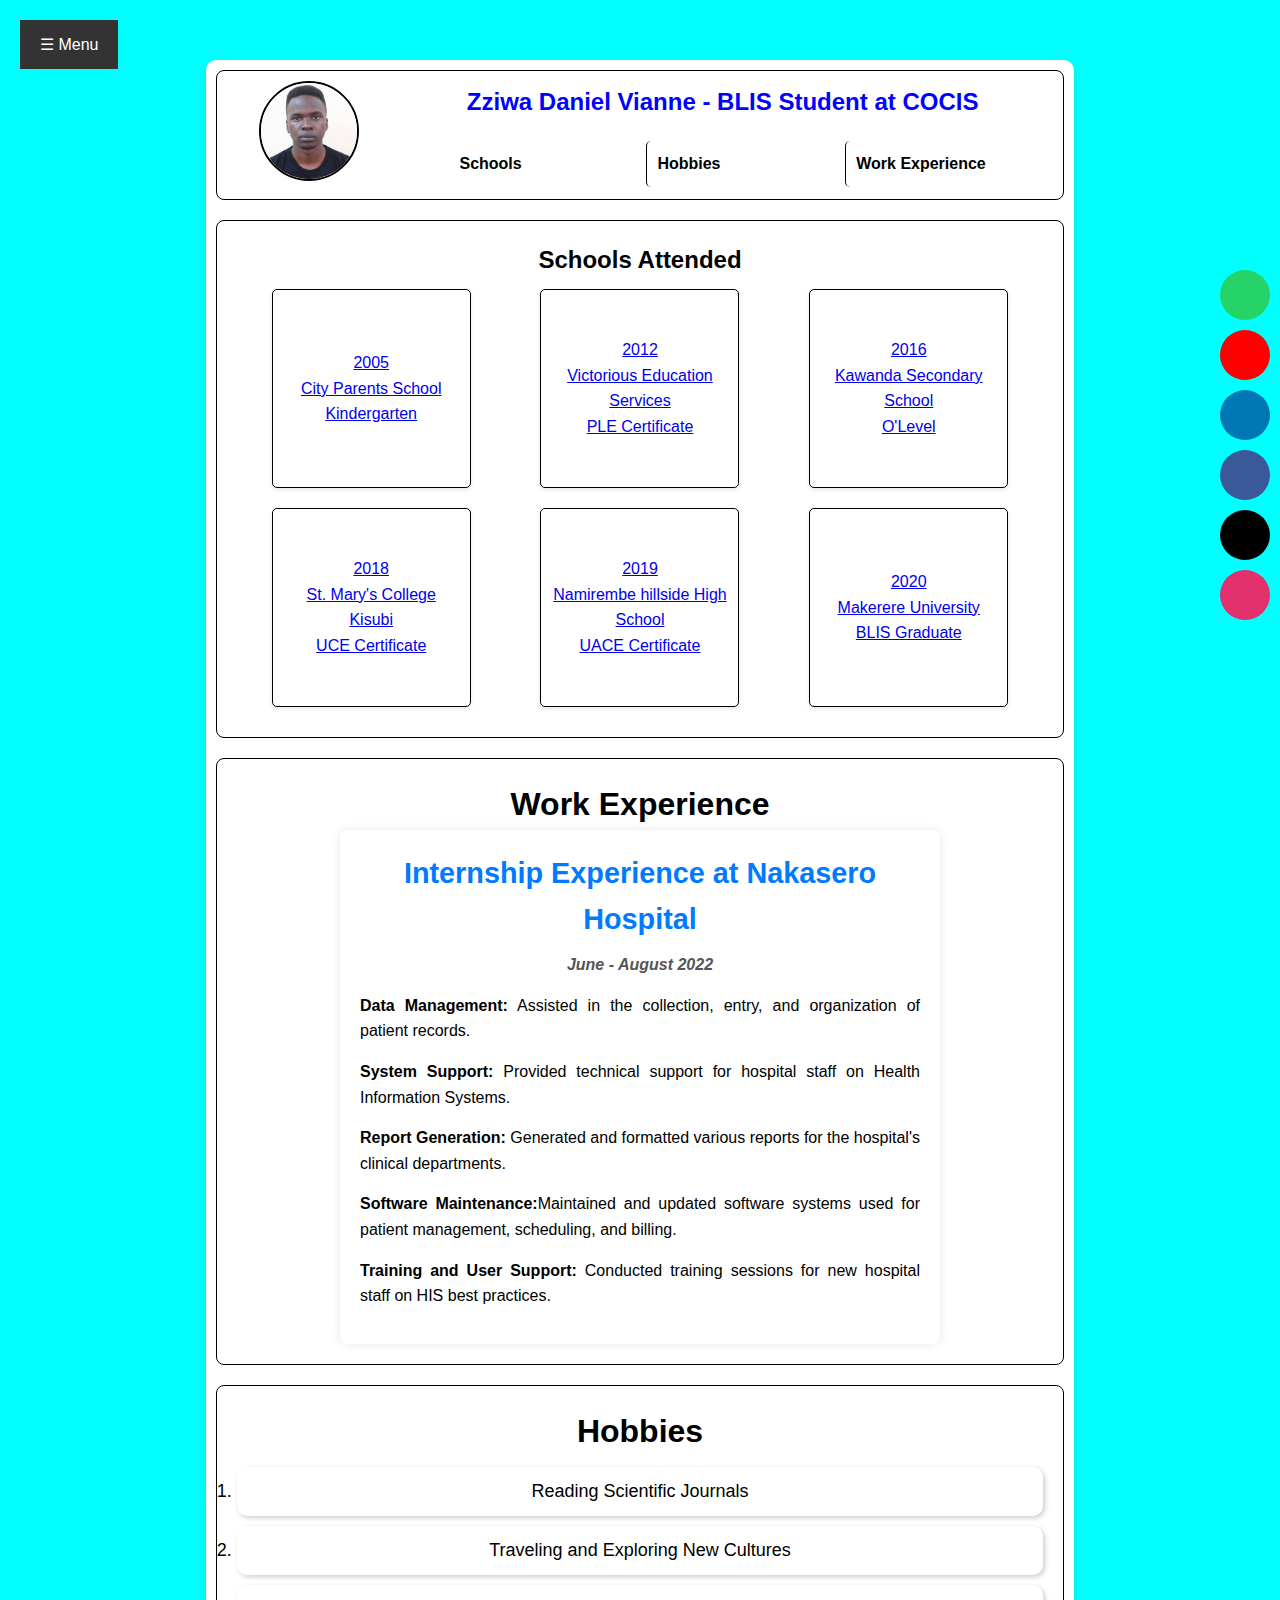
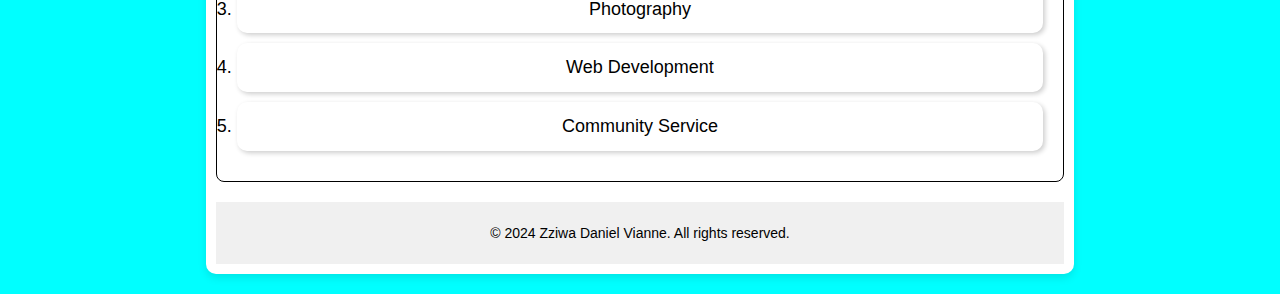
==== index.html @ 2283b989 "index.html" ====
<!DOCTYPE html>
<html lang="en">
<head>
    <meta charset="UTF-8">
    <meta name="viewport" content="width=device-width, initial-scale=1.0">
    <title>Student Profile</title>
    <link rel="stylesheet" type="text/css" href="styles.css"/>
</head>
<body>
<!-- Toggle button -->
    <button id="toggle-btn">☰ Menu</button>
	
<!-- Sidebar structure -->
    <div id="sidebar">
        <a href="mailto:zziwadan76@gmail.com" class="menu-item active">Email</a>
        <a href="https://wa.me/+25673847575" class="menu-item">Contact</a>
         <a href="referees.html" class="menu-item">Referees</a>
        <a href="table.html" class="menu-item">Biodata</a>
	    <a href="career.html" class="menu-item">Career prospects</a>
		 </div>
		 
	 <script>
        // JavaScript for toggling the sidebar
        const toggleButton = document.getElementById('toggle-btn');
        const sidebar = document.getElementById('sidebar');

        toggleButton.addEventListener('click', () => {
            sidebar.classList.toggle('active'); // Toggle 'active' class
        });
    </script>
		 
		 <!-- Content section -->
    <div class="content">
        <div id="referees-section" class="referees-section">
            <h3>Referees</h3>
            <div class="referee">
                <p><strong>Nsubuga Ramsey</strong><br>
                Position: Senior Manager at Hebra International limited<br>
                Email:nsubugaramsey2@gmail.com<br>
                Phone: +256-704-524-380</p>
            </div>
            <div class="referee">
                <p><strong>Namutebi Sandra</strong><br>
                Position:Bursar at Kamapala Parents' school<br>
                Email:namutebisandra245@gmail.com<br>
                Phone: +259-759-007-850</p>
            </div>
        </div>
    </div>

    
	<div class="outer-border">
	<!-- Profile Header -->
        <div class="profile-header">
            <div class="photo">
                <img src="Zziwa.png" alt="Zzwai.photo" class="photo">
            </div>
            <div class="info">
                <h2>Zziwa Daniel Vianne - BLIS Student at COCIS</h2>
                <div class="menu">
                    <a href="#schools">Schools</a>
                    <a href="#hobbies">Hobbies</a>
                    <a href="#Work-experience">Work Experience</a>
                </div>
            </div>
        </div>
		
<!-- Schools Section -->
         <h2 id="schools"> </h2>
        <div class="schools-section">
            <h2 id="Schools">Schools Attended</h2>
            <div class="school-list">
 <a href="https://schoolnetuganda.com/elementary/city-parents-school/"target="_blank"><div class="school-item">2005<br>City Parents School<br>Kindergarten</div></a>
 <a href="https://victoriouseducation.co.ug/" target="_blank"> <div class="school-item">2012<br>Victorious Education Services<br>PLE Certificate</div></a>
 <a href="https://www.schoolsuganda.com/schools/kawanda-secondary-school""target="_blank"><div class="school-item">2016<br>Kawanda Secondary School<br>O'Level</div></a>
 <a href="https://smack.sc.ug/" target="_blank"><div class="school-item">2018<br>St. Mary's College Kisubi<br>UCE Certificate </div></a>
 <a href="https://www.namirembehillside.sc.ug/"target="_blank"> <div class="school-item">2019<br>Namirembe hillside High School<br>UACE Certificate</div></a>
<a href="https://www.mak.ac.ug" target="_blank"><div class="school-item">2020<br>Makerere University<br>BLIS Graduate</div></a>
            </div>
        </div>
		
<!-- Work Experience Section -->
        <div class="work-experience-section">
            <h1 id="Work-experience"style="text-align:center;">Work Experience</h1>
			<div class="internship-experience">
        <h3>Internship Experience at Nakasero Hospital</h3>
        <p class="date">June - August 2022</p>
        <ul style="list-style: none;">
            <li><strong>Data Management:</strong> Assisted in the collection, entry, and organization of patient records.</li>
            <li><strong>System Support:</strong> Provided technical support for hospital staff on Health Information Systems.</li>
            <li><strong>Report Generation:</strong> Generated and formatted various reports for the hospital's clinical departments.</li>
            <li><strong>Software Maintenance:</strong>Maintained and updated software systems used for patient management, scheduling, and billing.</li>
            <li><strong>Training and User Support:</strong> Conducted training sessions for new hospital staff on HIS best practices.</li>
        </ul>
			</div>
        </div>
			
			
			
	<!-- Hobbies Section -->
    <div class="hobbies-section">	
  <h1 id="hobbies"style="text-align: center;">Hobbies</h1>
  <ol class="hobbies-list">
    <li>Reading Scientific Journals</li>
    <li>Traveling and Exploring New Cultures</li>
    <li>Photography</li>
    <li>Web Development</li>
    <li>Community Service</li>
  </ol>
</div>

<!-- Social Media Sidebar -->
    <div class="social-sidebar">
        <a href="https://wa.me/+25673847575" target="_blank" class="whatsapp" aria-label="WhatsApp"></a>
        <a href="https://www.youtube.com/@Viannedaniel" target="_blank" class="youtube" aria-label="YouTube"></a>
        <a href="https://www.linkedin.com/in/yourprofile" target="_blank" class="linkedin" aria-label="LinkedIn"></a>
        <a href="https://www.facebook.com/Vianne Daniel Monroe" target="_blank" class="facebook" aria-label="Facebook"></a>
        <a href="https://x.com/DannyVianne" target="_blank" class="twitter" aria-label="Twitter"></a>
        <a href="https://www.instagram.com/monroe_vianne_256/" target="_blank" class="instagram" aria-label="Instagram"></a>
    </div>
		
	  <footer>
        <p>&copy; 2024 Zziwa Daniel Vianne. All rights reserved.</p>
    </footer>
	 
</body>
</html>
---- styles.css ----
* {
    margin: 0;
    padding: 0;
    box-sizing: border-box;}

body {
    font-family: Arial, sans-serif;
    background-color: aqua;
    color: black; 
    line-height: 1.6;}
	

.outer-border {
    padding: 10px;
    width: fit-content;
    margin: 20px auto;
    background-color: white;
    border-radius: 10px; 
    box-shadow: 0 4px 8px rgba(0, 0, 0, 0.1); }

.profile-header {
    display: flex;
    align-items: center;
    justify-content: space-between;
    border: 1px solid black;
    padding: 10px;
	cursor:pointer;
    margin-bottom: 20px;
    background-color: white;
    border-radius: 8px;
    transition: transform 0.3s ease;}

.profile-header:hover {
    transform: scale(1.02);}

.photo {
    flex: 1;
	cursor:pointer;
    text-align: center;
}

.photo img {
    width: 100px;
    height: 100px;
    border: 2px solid black;
    border-radius: 50%;
    transition: transform 0.3s ease;
}

.photo img:hover {
    transform: rotate(360deg);
}

.info {
    flex: 4;
    text-align: center;
}

.info h2 {
    margin-bottom: 10px;
    font-size: 1.5rem; 
    color: blue;
}

.menu {
    display: flex;
    justify-content: space-around;
    padding-top: 10px;
}

.menu a {
    text-decoration: none;
    color: black;
    padding: 10px;
    border-left: 1px solid black;
    transition: background-color 0.3s ease, color 0.3s ease; 
    font-weight: bold;
    border-radius: 5px;
}

.menu a:first-child {
    border-left: none;
}

.menu a:hover {
    background-color: aqua;
    color: white;
}

.schools-section {
    border: 1px solid black;
    padding: 20px;
    margin-bottom: 20px;
    text-align: center;
    background-color:white;
    border-radius: 8px;
}

.school-list {
    display: grid;
    grid-template-columns: repeat(3, minmax(0, 1fr));
    gap: 20px;
    padding: 10px;
}

.school-item {
    background-color: white;
    width: 80%;
    aspect-ratio: 1 / 1;
    padding: 10px;
    border: 1px solid black;
    border-radius: 5px;
    text-align: center;
    box-shadow: 0 2px 4px rgba(0, 0, 0, 0.1);
    display: flex;
    justify-content: center;
    align-items: center;
    margin: 0 auto;
    transition: background-color 0.3s ease, transform 0.3s ease;
	cursor:pointer;
}

.school-item:hover {
    background-color: gold; 
    transform: scale(1.05); 
transform: translateY(-5px);
}


.work-experience-section {
	border: 1px solid black;
	padding: 20px;
	margin-bottom: 20px auto;
	text-align: center;
	background-color:white;
	border-radius: 8px;	
}
/* .duties{
    padding-left: 0;
    margin-left: -3%;
} */
/* 1 {
    font-size: 2.5em; Increase font size for the main heading
    color: #333; Darker text for contrast
    margin-bottom: 20px; Spacing below the heading
} */

.internship-experience h3 {
    font-size: 1.8em; /* Increase font size for the internship heading */
    color: #007bff; /* Blue color for emphasis */
    margin-bottom: 10px; /* Spacing below the heading */
  
}

.work-experience-section ul li{
    text-align: justify;
}

.date {
    font-style: italic; /* Italicize the date */
    color: #777; /* Lighter color for the date */
    margin-bottom: 15px; /* Spacing below the date */
	text-align:center;
}

ol {
    padding-left: 20px; /* Indent the ordered list */
}

ol li {
    margin-bottom: 10px; /* Spacing between list items */
    line-height: 1.6; /* Improve line spacing for readability */
}

.hobbies-section {
  border: 1px solid black;
    padding: 20px;
    text-align: center;
    background-color:white;
    border-radius: 8px;
     margin: 20px auto;	
}


.hobbies-section h2 {
  font-family: Arial, sans-serif;
  font-size: 24px;
  font-weight: bold;
  color:black; 
  margin-bottom: 15px;
}


.hobbies-list {
  list-style-type: decimal;
  padding: 0;
  margin: 0;
}

.hobbies-list li {
  font-family: Arial, sans-serif;
  font-size: 18px;
  background-color:white; 
  color:black;
  padding: 10px;
  margin: 10px 0;
  border-radius: 10px;
  box-shadow: 2px 2px 5px rgba(0, 0, 0, 0.2);
  transition: transform 0.3s ease, background-color 0.3s ease;
}


.hobbies-list li:hover {
  background-color:red; 
  transform: scale(1.05); 
}


.hobbies-list li:hover {
  background-color:white; 
}


/* Sidebar styling */
.social-sidebar {
    position: fixed;
    top: 30%;
    right: 10px;
    display: flex;
    flex-direction: column;
    gap: 10px;
    z-index: 1000;
}

/* Icon styles */
.social-sidebar a {
    width: 50px;
    height: 50px;
    border-radius: 50%;
    display: block;
    background-size: cover;
    background-position: center;
}

/* Individual icons */
.whatsapp {
    background-color: #25D366;
    background-image: url('https://img.icons8.com/color/48/000000/whatsapp--v1.png');
}

.youtube {
    background-color: #FF0000;
    background-image: url('https://img.icons8.com/color/48/000000/youtube-play.png');
}

.linkedin {
    background-color: #0077B5;
    background-image: url('https://img.icons8.com/color/48/000000/linkedin.png');
}

.facebook {
    background-color: #3b5998;
    background-image: url('https://img.icons8.com/color/48/000000/facebook-new.png');
}

.twitter {
    background-color:black;
    background-image: url('https://img.icons8.com/color/48/000000/x--v1.png');
}

.instagram {
    background-color: #E1306C;
    background-image: url('https://img.icons8.com/color/48/000000/instagram-new--v1.png');
}

.internship-experience {
    max-width: 600px;
    margin: auto;
    padding: 20px;
    background-color: #fff;
    border-radius: 8px;
    box-shadow: 0 0 10px rgba(0, 0, 0, 0.1);
}
h3 {
    color: #4CAF50;
    text-align: center;
}
ol {
    padding-left: 20px;
    }
li {
    margin-bottom: 15px;
    line-height: 1.6;
}
.date {
    font-weight: bold;
    color: #555;
}
		

/* Sidebar styling */
        .sidebar {
            position: fixed;
            top: 0;
            left: 0;
            height: 100%;
            width: 250px;
            background-color: #333;
            padding-top: 20px;
            display: flex;
            flex-direction: column;
            align-items: center;
            color: #fff;
        }

        /* Sidebar title */
        .sidebar h2 {
            color: #4CAF50;
            font-size: 24px;
            margin-bottom: 20px;
        }

        /* Menu items */
        .menu-item {
            width: 100%;
            padding: 15px 20px;
            text-decoration: none;
            font-size: 18px;
            color: #fff;
            display: block;
            transition: background-color 0.3s, color 0.3s;
        }

        /* Hover effect for items */
        .menu-item:hover {
            background-color: #4CAF50;
            color: #fff;
            cursor: pointer;
        }

        /* Active tab styling */
        .menu-item.active {
            background-color: #555;
            color: #4CAF50;
        }

        /* Referees Section Styling */
        .content {
            margin-left: 270px;
            padding: 20px;
        }
        .referees-section {
            display: none; /* Hidden by default */
            background-color: #f9f9f9;
            padding: 20px;
            border-radius: 8px;
            box-shadow: 0 0 10px rgba(0, 0, 0, 0.1);
            max-width: 600px;
        }

        .referees-section h3 {
            color: #4CAF50;
            margin-bottom: 10px;
        }

        .referee {
            margin-bottom: 15px;
            line-height: 1.6;
        }
        .referee strong {
            color: #333;
        }		
		
		  /* Sidebar styling */
        #sidebar {
            width: 250px;
            height: 100%;
            background-color: #333;
            color: white;
            position: fixed;
            left: -250px; /* Hide sidebar initially */
            top: 0;
            transition: left 0.3s ease; /* Smooth transition */
        }

        #sidebar.active {
            left: 0; /* Show sidebar when active */
        }

        #sidebar ul {
            list-style: none;
            padding: 20px;
        }

        #sidebar ul li {
            padding: 15px;
            border-bottom: 1px solid #444;
        }

        #sidebar ul li a {
            color: white;
            text-decoration: none;
            font-size: 18px;
        }

        /* Toggle button styling */
        #toggle-btn {
            padding: 15px 20px;
            background-color: #333;
            color: white;
            cursor: pointer;
            position: absolute;
            top: 20px;
            left: 20px;
            border: none;
            font-size: 16px;
        }

        #toggle-btn:focus {
            outline: none;
        }

footer {
    background-color: #f0f0f0;
    padding: 20px;
    text-align: center;
    font-size: 14px;
}

footer p {
    margin: 0;
}
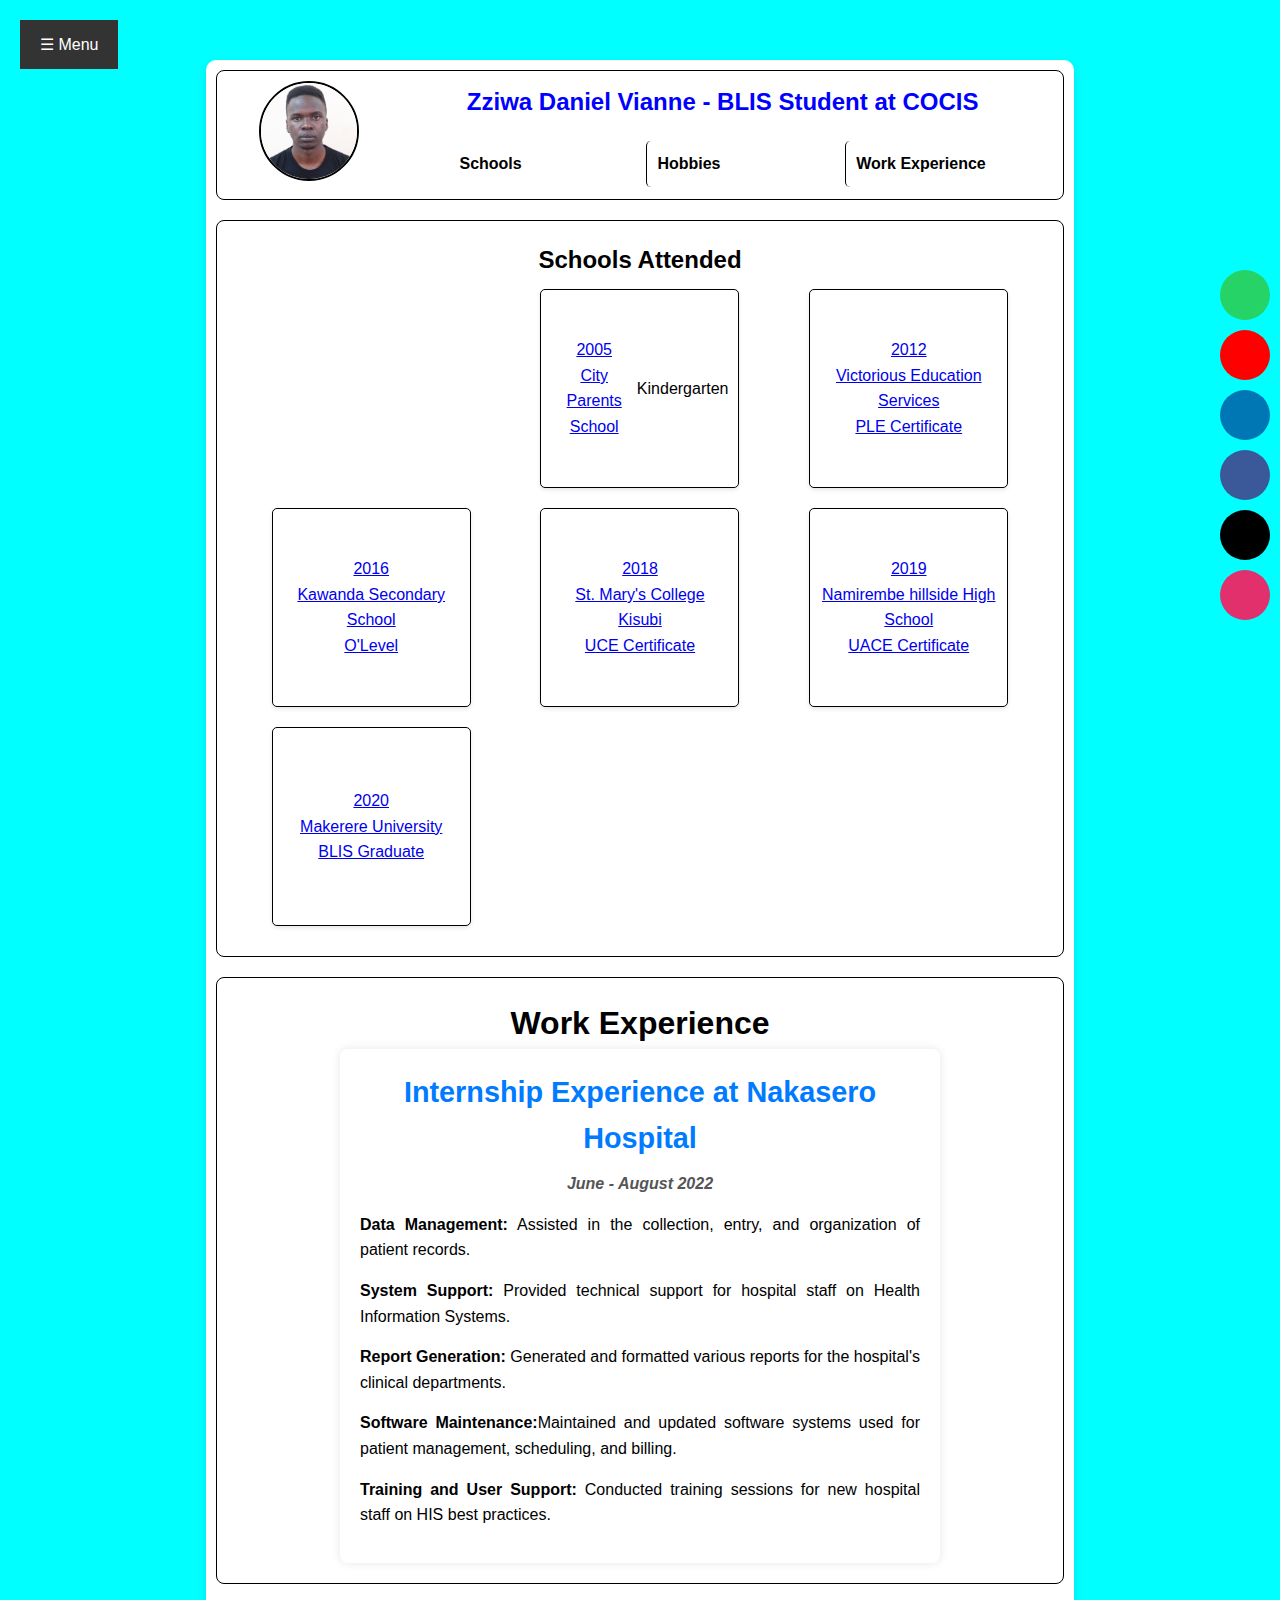
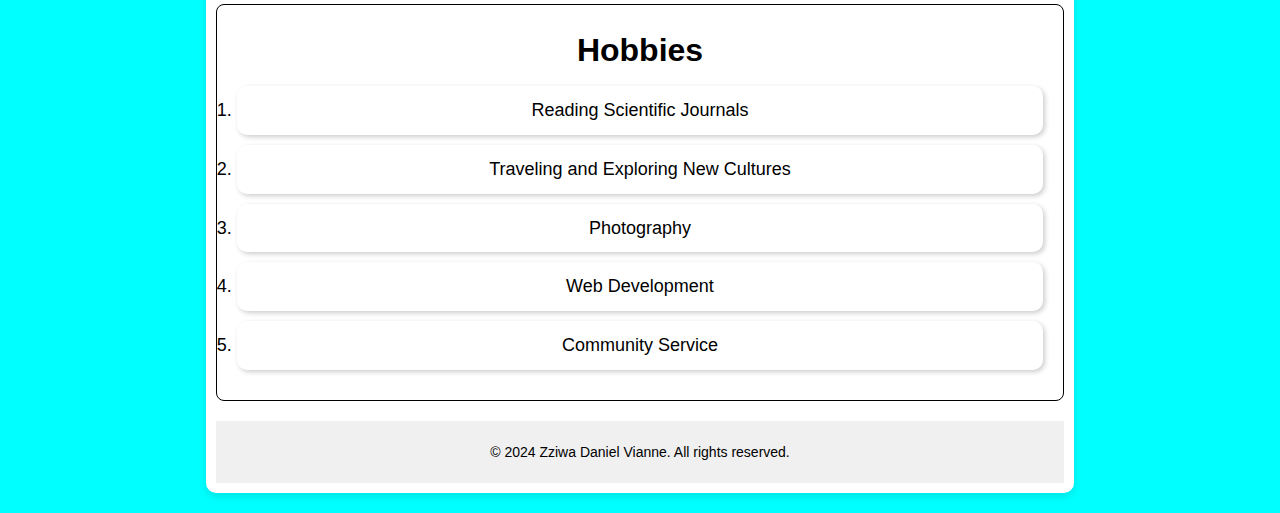
==== commit f377c068: "index.html" ====
--- a/index.html
+++ b/index.html
@@ -70,7 +70,7 @@
         <div class="schools-section">
             <h2 id="Schools">Schools Attended</h2>
             <div class="school-list">
- <a href="https://schoolnetuganda.com/elementary/city-parents-school/"target="_blank"><div class="school-item">2005<br>City Parents School<br>Kindergarten</div></a>
+ <a href="https://schoolnetuganda.com/elementary/city-parents-school/"target="_blank"><div class="school-item">2005<br>City Parents School</a><p>Kindergarten</p></div>
  <a href="https://victoriouseducation.co.ug/" target="_blank"> <div class="school-item">2012<br>Victorious Education Services<br>PLE Certificate</div></a>
  <a href="https://www.schoolsuganda.com/schools/kawanda-secondary-school""target="_blank"><div class="school-item">2016<br>Kawanda Secondary School<br>O'Level</div></a>
  <a href="https://smack.sc.ug/" target="_blank"><div class="school-item">2018<br>St. Mary's College Kisubi<br>UCE Certificate </div></a>
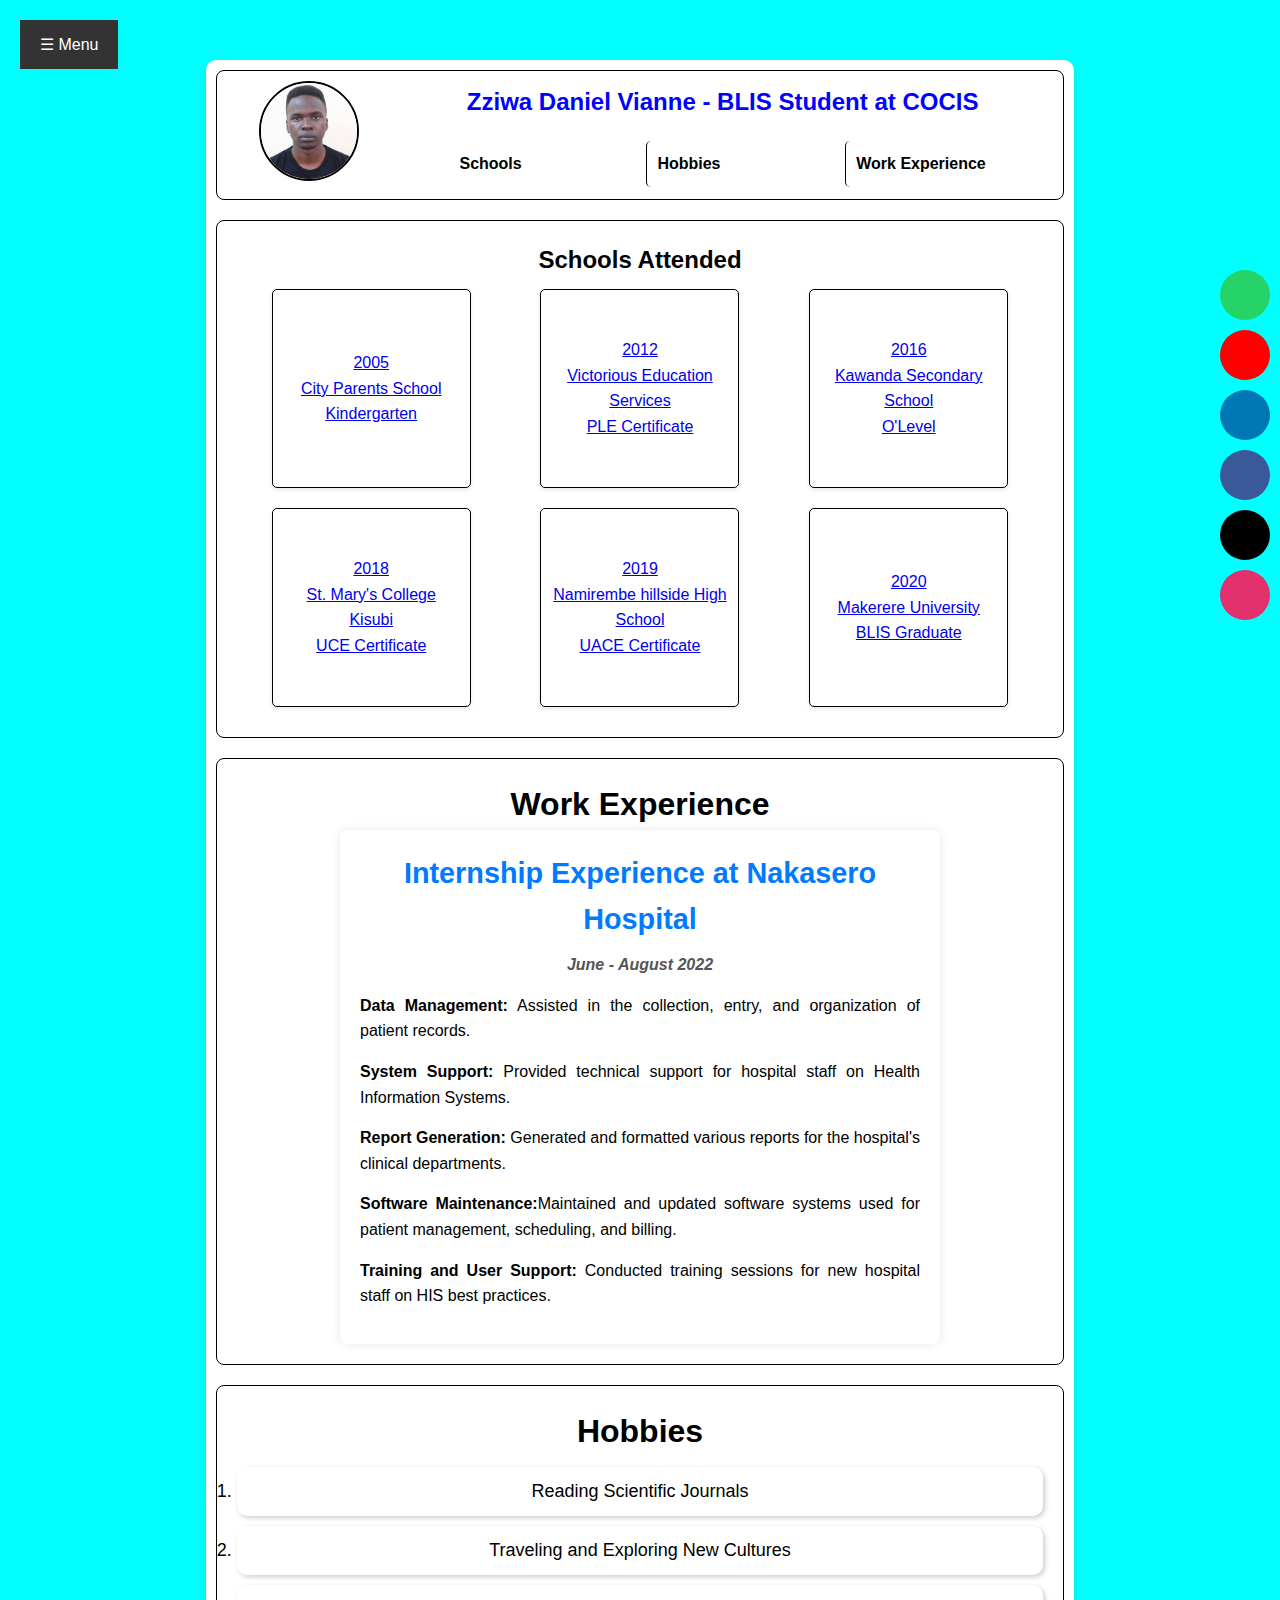
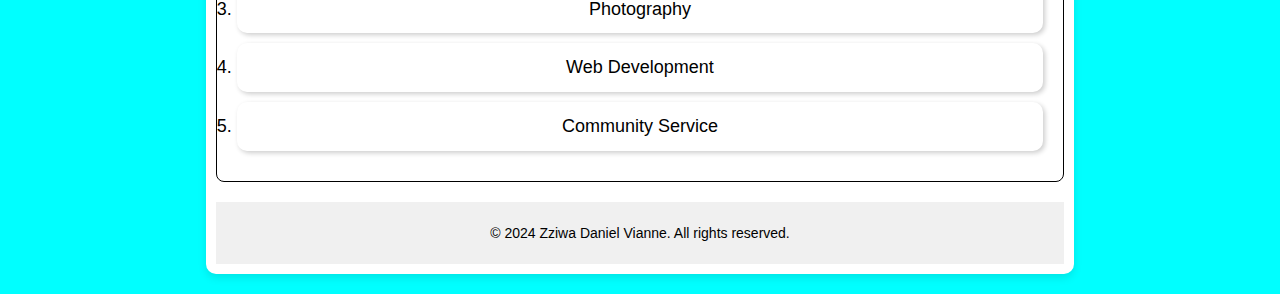
==== commit a6ddc6a0: "index.html" ====
--- a/index.html
+++ b/index.html
@@ -70,7 +70,7 @@
         <div class="schools-section">
             <h2 id="Schools">Schools Attended</h2>
             <div class="school-list">
- <a href="https://schoolnetuganda.com/elementary/city-parents-school/"target="_blank"><div class="school-item">2005<br>City Parents School</a><p>Kindergarten</p></div>
+ <a href="https://schoolnetuganda.com/elementary/city-parents-school/"target="_blank"><div class="school-item">2005<br>City Parents School<br>Kindergarten</div></a>
  <a href="https://victoriouseducation.co.ug/" target="_blank"> <div class="school-item">2012<br>Victorious Education Services<br>PLE Certificate</div></a>
  <a href="https://www.schoolsuganda.com/schools/kawanda-secondary-school""target="_blank"><div class="school-item">2016<br>Kawanda Secondary School<br>O'Level</div></a>
  <a href="https://smack.sc.ug/" target="_blank"><div class="school-item">2018<br>St. Mary's College Kisubi<br>UCE Certificate </div></a>
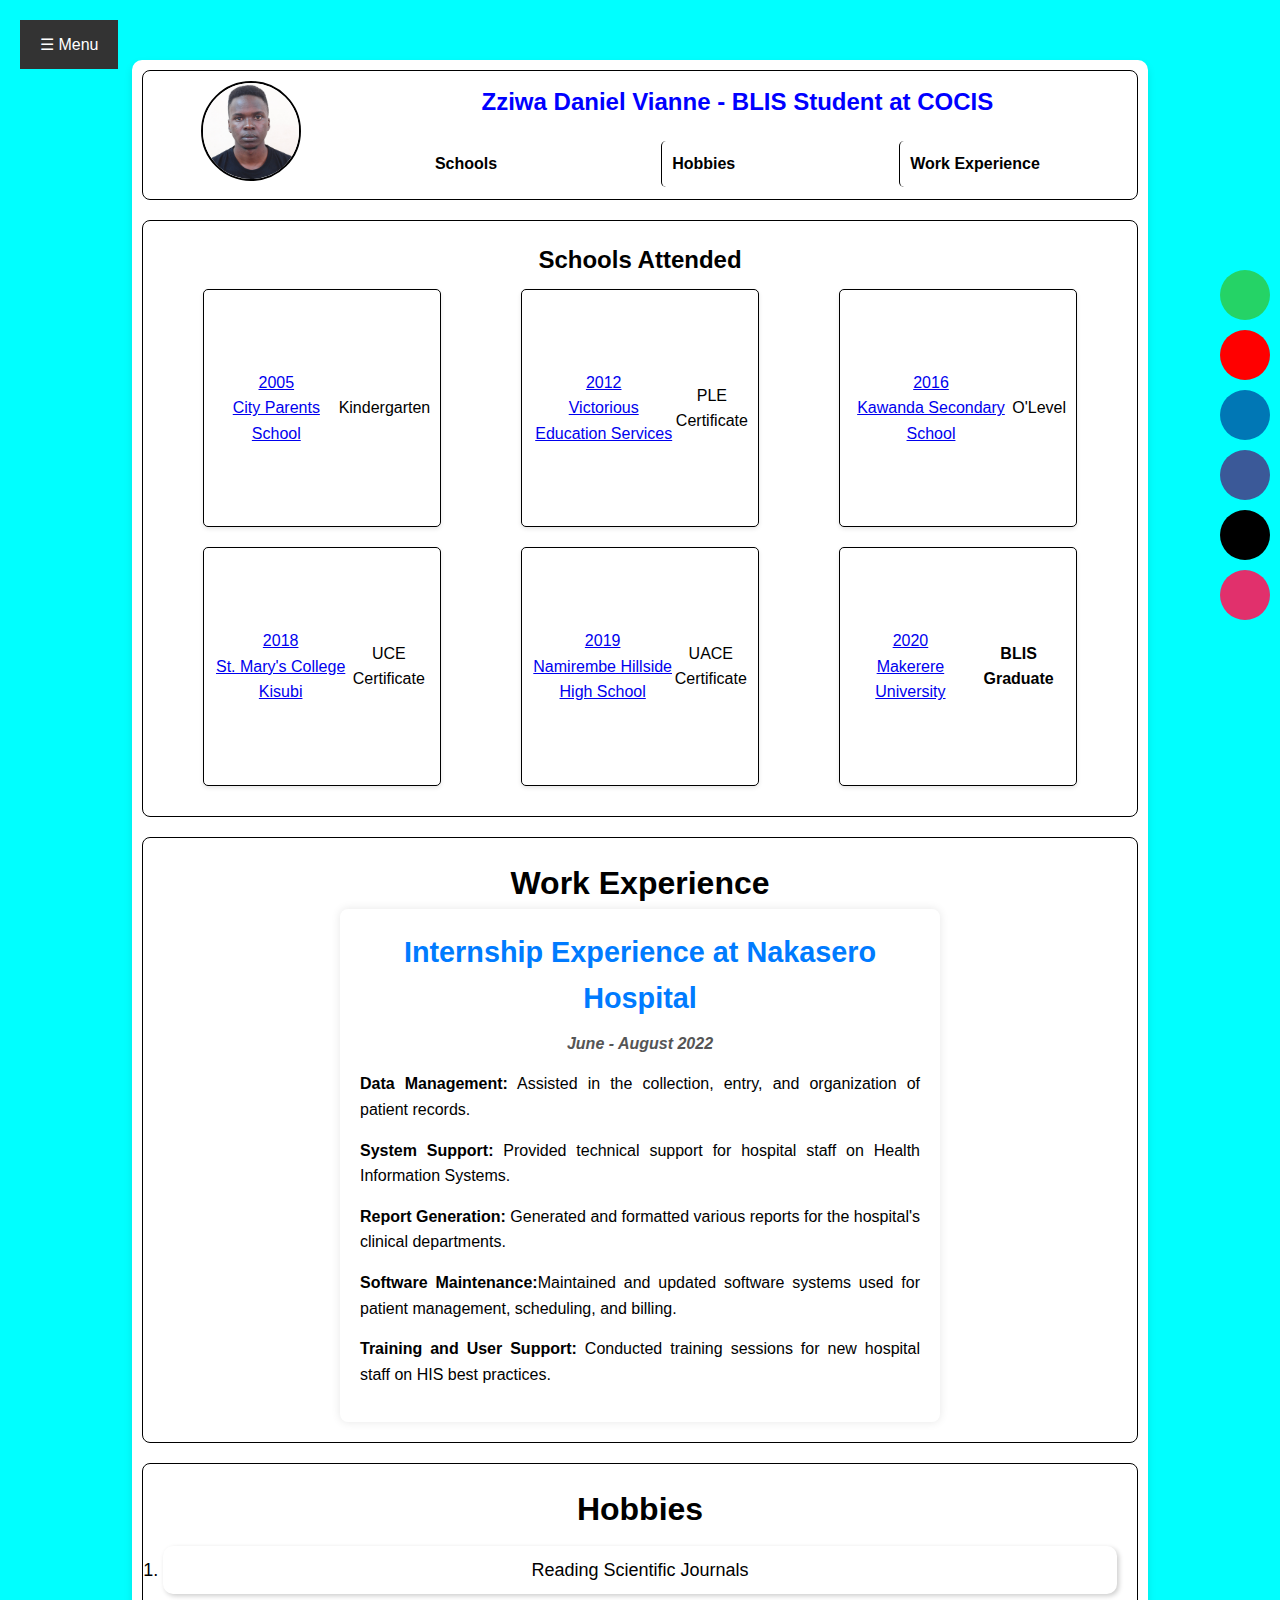
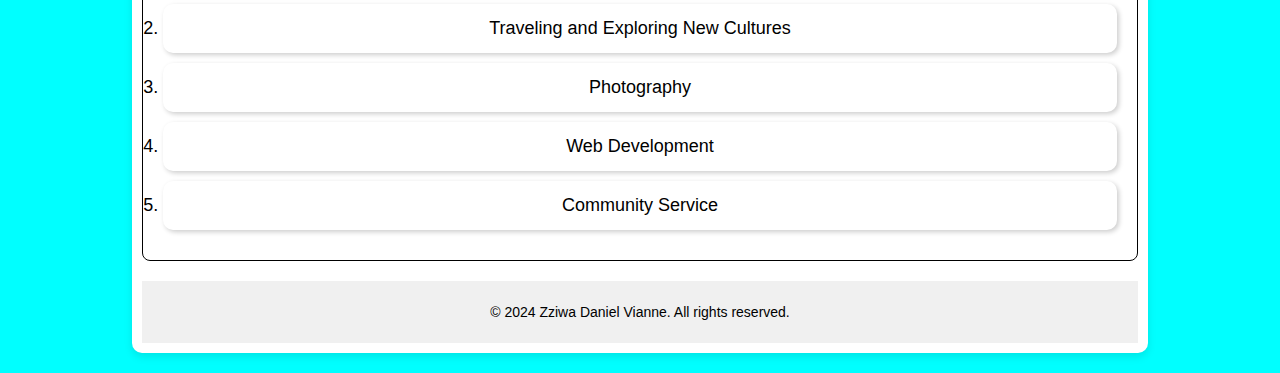
==== commit 70b42294: "index.html" ====
--- a/index.html
+++ b/index.html
@@ -66,18 +66,54 @@
         </div>
 		
 <!-- Schools Section -->
-         <h2 id="schools"> </h2>
-        <div class="schools-section">
-            <h2 id="Schools">Schools Attended</h2>
-            <div class="school-list">
- <a href="https://schoolnetuganda.com/elementary/city-parents-school/"target="_blank"><div class="school-item">2005<br>City Parents School<br>Kindergarten</div></a>
- <a href="https://victoriouseducation.co.ug/" target="_blank"> <div class="school-item">2012<br>Victorious Education Services<br>PLE Certificate</div></a>
- <a href="https://www.schoolsuganda.com/schools/kawanda-secondary-school""target="_blank"><div class="school-item">2016<br>Kawanda Secondary School<br>O'Level</div></a>
- <a href="https://smack.sc.ug/" target="_blank"><div class="school-item">2018<br>St. Mary's College Kisubi<br>UCE Certificate </div></a>
- <a href="https://www.namirembehillside.sc.ug/"target="_blank"> <div class="school-item">2019<br>Namirembe hillside High School<br>UACE Certificate</div></a>
-<a href="https://www.mak.ac.ug" target="_blank"><div class="school-item">2020<br>Makerere University<br>BLIS Graduate</div></a>
-            </div>
+<h2 id="schools"> </h2>
+<div class="schools-section">
+    <h2 id="Schools">Schools Attended</h2>
+    <div class="school-list">
+        <div class="school-item">
+            <a href="https://schoolnetuganda.com/elementary/city-parents-school/" target="_blank">
+                2005<br>City Parents School
+            </a>
+            <p class="graduate-status">Kindergarten</p>
         </div>
+        
+        <div class="school-item">
+            <a href="https://victoriouseducation.co.ug/" target="_blank">
+                2012<br>Victorious Education Services
+            </a>
+            <p class="graduate-status">PLE Certificate</p>
+        </div>
+        
+        <div class="school-item">
+            <a href="https://www.schoolsuganda.com/schools/kawanda-secondary-school" target="_blank">
+                2016<br>Kawanda Secondary School
+            </a>
+            <p class="graduate-status">O'Level</p>
+        </div>
+        
+        <div class="school-item">
+            <a href="https://smack.sc.ug/" target="_blank">
+                2018<br>St. Mary's College Kisubi
+            </a>
+            <p class="graduate-status">UCE Certificate</p>
+        </div>
+        
+        <div class="school-item">
+            <a href="https://www.namirembehillside.sc.ug/" target="_blank">
+                2019<br>Namirembe Hillside High School
+            </a>
+            <p class="graduate-status">UACE Certificate</p>
+        </div>
+        
+        <div class="school-item">
+            <a href="https://www.mak.ac.ug" target="_blank">
+                2020<br>Makerere University
+            </a>
+            <p class="graduate-status"><b>BLIS Graduate</b></p>
+        </div>
+    </div>
+</div>
+		
 		
 <!-- Work Experience Section -->
         <div class="work-experience-section">
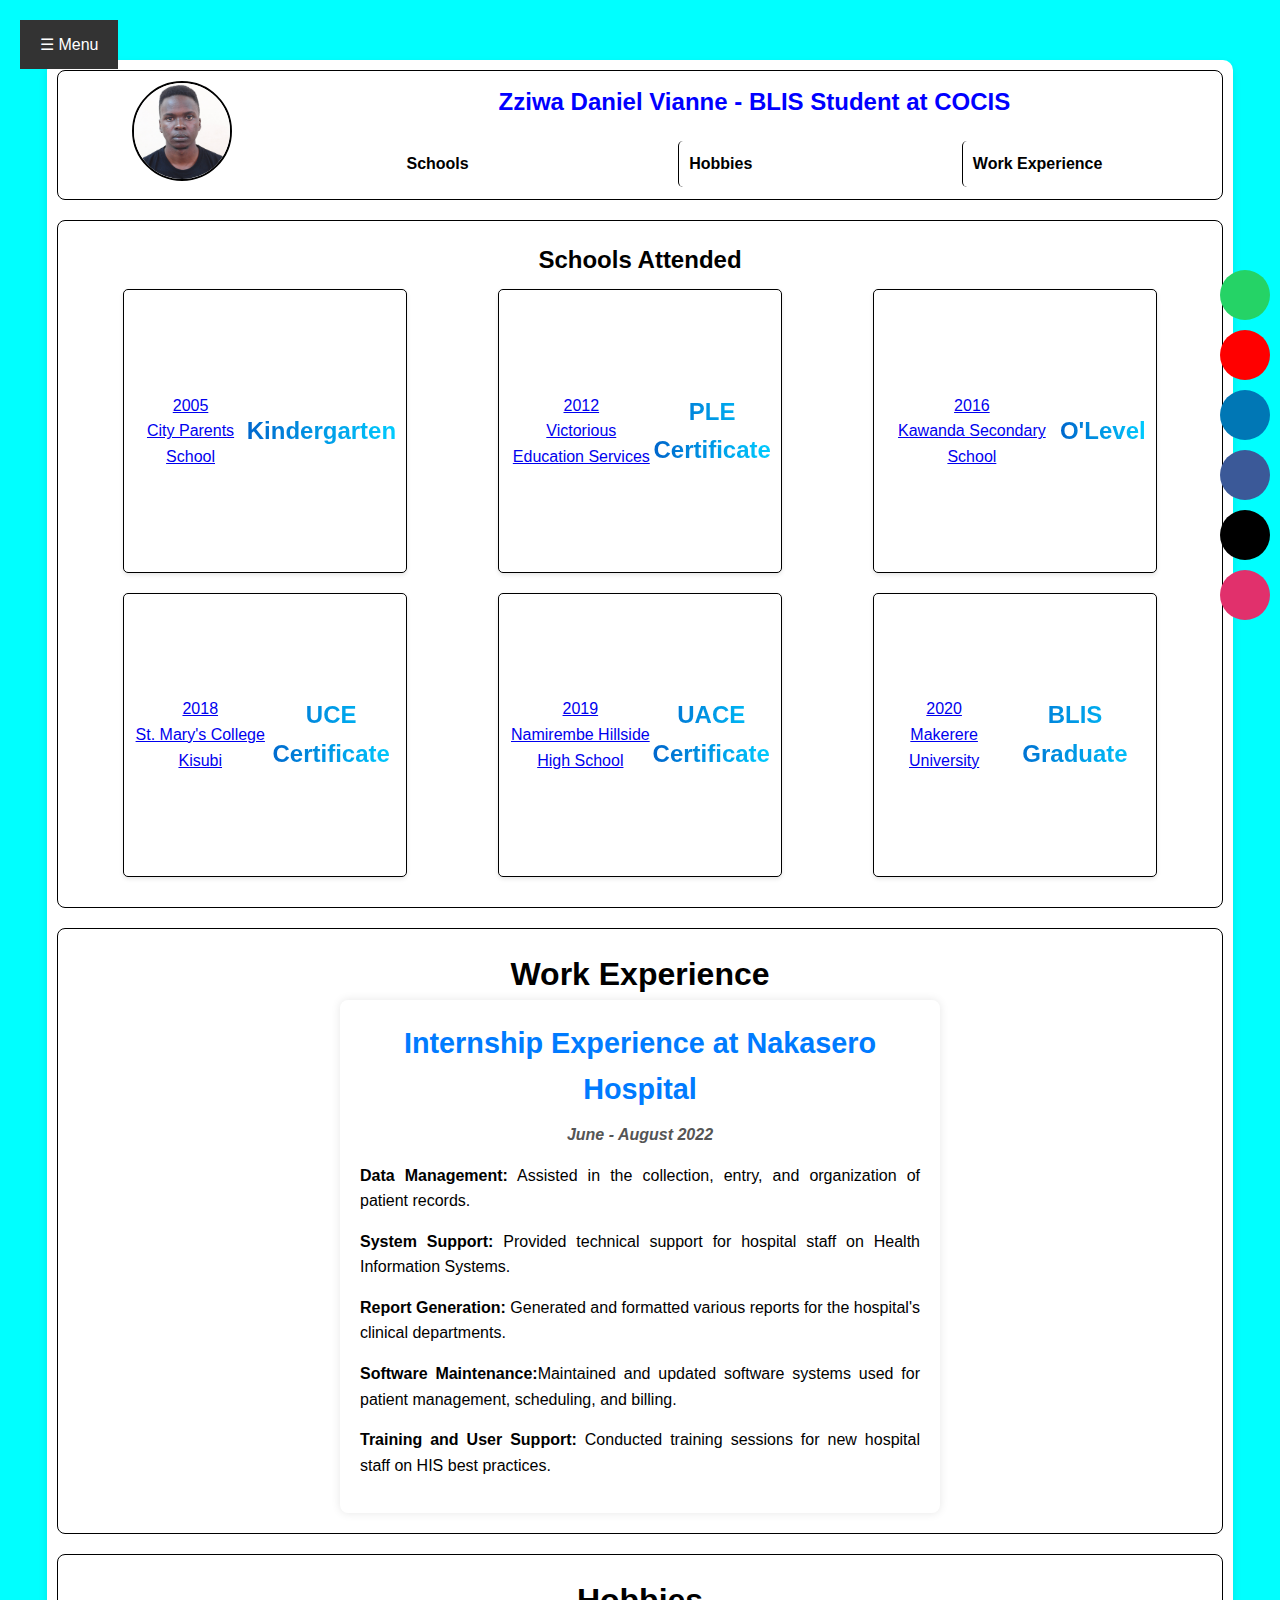
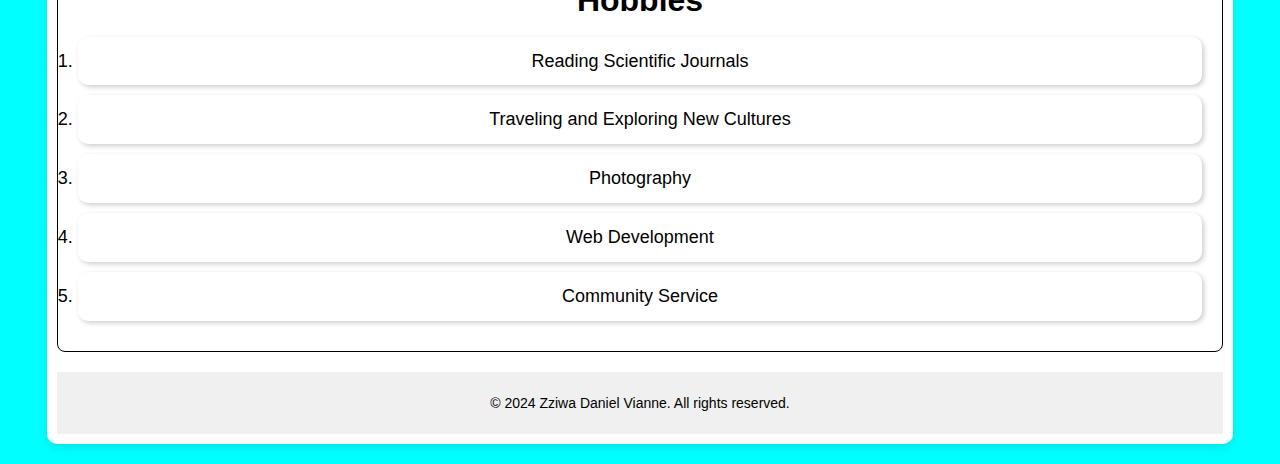
==== commit 5dc94408: "index.html" ====
--- a/index.html
+++ b/index.html
@@ -74,35 +74,35 @@
             <a href="https://schoolnetuganda.com/elementary/city-parents-school/" target="_blank">
                 2005<br>City Parents School
             </a>
-            <p class="graduate-status">Kindergarten</p>
+            <p class="graduate-status"><b>Kindergarten</b></p>
         </div>
         
         <div class="school-item">
             <a href="https://victoriouseducation.co.ug/" target="_blank">
                 2012<br>Victorious Education Services
             </a>
-            <p class="graduate-status">PLE Certificate</p>
+            <p class="graduate-status"><b>PLE Certificate</b></p>
         </div>
         
         <div class="school-item">
             <a href="https://www.schoolsuganda.com/schools/kawanda-secondary-school" target="_blank">
                 2016<br>Kawanda Secondary School
             </a>
-            <p class="graduate-status">O'Level</p>
+            <p class="graduate-status"><b>O'Level</b></p>
         </div>
         
         <div class="school-item">
             <a href="https://smack.sc.ug/" target="_blank">
                 2018<br>St. Mary's College Kisubi
             </a>
-            <p class="graduate-status">UCE Certificate</p>
+            <p class="graduate-status"><b>UCE Certificate</b></p>
         </div>
         
         <div class="school-item">
             <a href="https://www.namirembehillside.sc.ug/" target="_blank">
                 2019<br>Namirembe Hillside High School
             </a>
-            <p class="graduate-status">UACE Certificate</p>
+            <p class="graduate-status"><b>UACE Certificate</b></p>
         </div>
         
         <div class="school-item">
--- a/styles.css
+++ b/styles.css
@@ -430,3 +430,19 @@
 footer p {
     margin: 0;
 }
+
+.graduate-status {
+    font-size: 1.5em;
+    font-weight: bold;
+    background: linear-gradient(90deg, #0066cc, #00ccff);
+    -webkit-background-clip: text;
+    color: transparent;
+    transition: color 0.3s ease, transform 0.3s ease;
+    font-family: 'Arial', sans-serif;
+    cursor: pointer;
+}
+
+.graduate-status:hover {
+    color: #0066cc; /* Fallback color on hover */
+    transform: scale(1.1); /* Slightly enlarges the text on hover */
+}
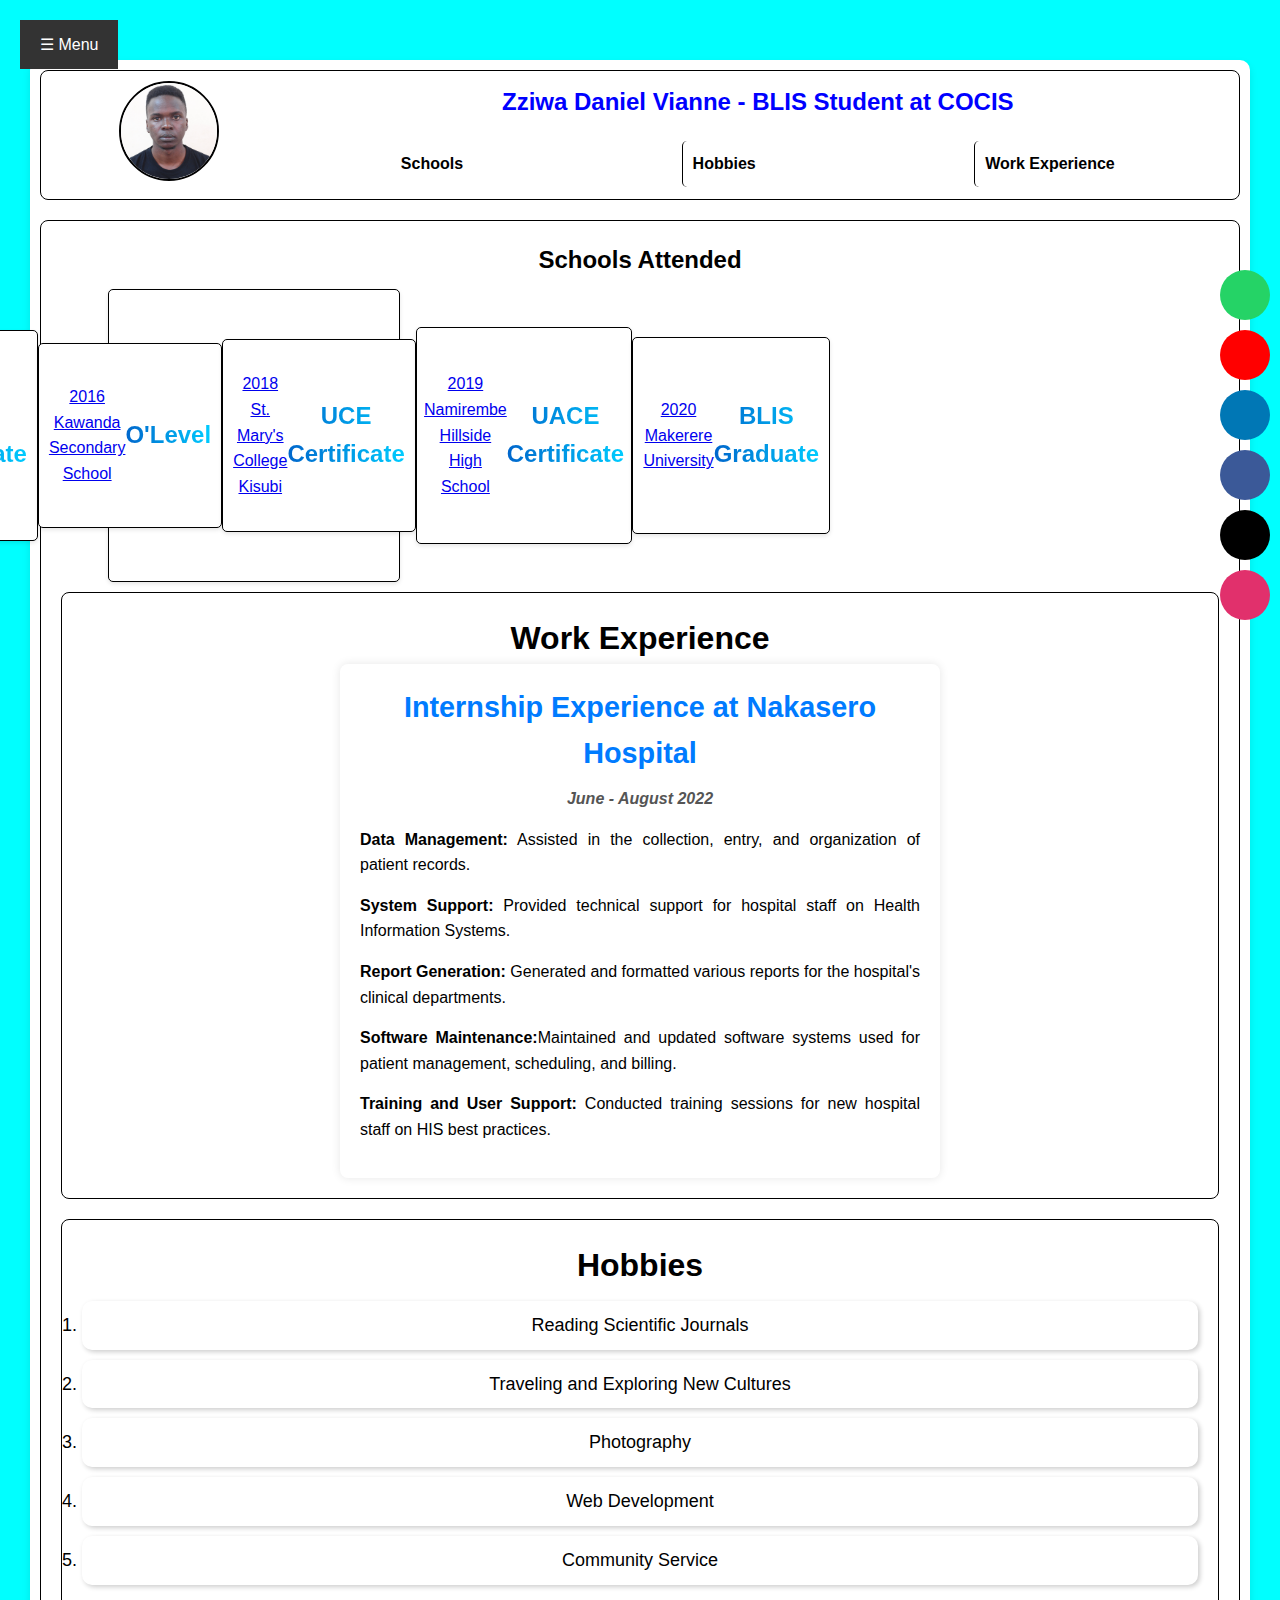
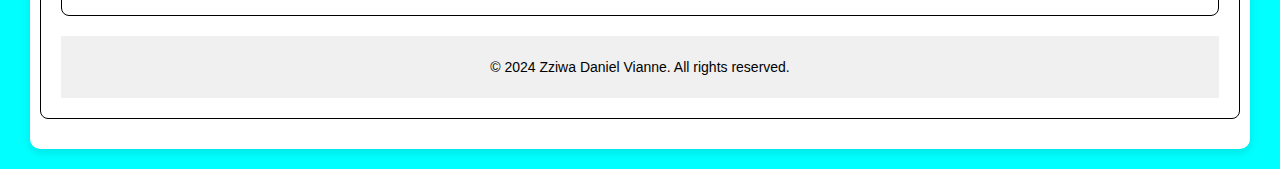
==== commit 88a64582: "index.html" ====
--- a/index.html
+++ b/index.html
@@ -71,8 +71,8 @@
     <h2 id="Schools">Schools Attended</h2>
     <div class="school-list">
         <div class="school-item">
-            <a href="https://schoolnetuganda.com/elementary/city-parents-school/" target="_blank">
-                2005<br>City Parents School
+           <div>2005<br> <a href="https://schoolnetuganda.com/elementary/city-parents-school/" target="_blank">
+                City Parents School
             </a>
             <p class="graduate-status"><b>Kindergarten</b></p>
         </div>
--- a/styles.css
+++ b/styles.css
@@ -94,6 +94,8 @@
     text-align: center;
     background-color:white;
     border-radius: 8px;
+max-width: 1200px;
+grid-template-columns: repeat(auto-fit, minmax(200px, 1fr));
 }
 
 .school-list {
@@ -124,6 +126,18 @@
     background-color: gold; 
     transform: scale(1.05); 
 transform: translateY(-5px);
+}
+/* Responsive adjustment for smaller screens */
+@media (max-width: 768px) {
+    .school-list {
+        grid-template-columns: 1fr 1fr;
+    }
+}
+
+@media (max-width: 480px) {
+    .school-list {
+        grid-template-columns: 1fr;
+    }
 }
 
 
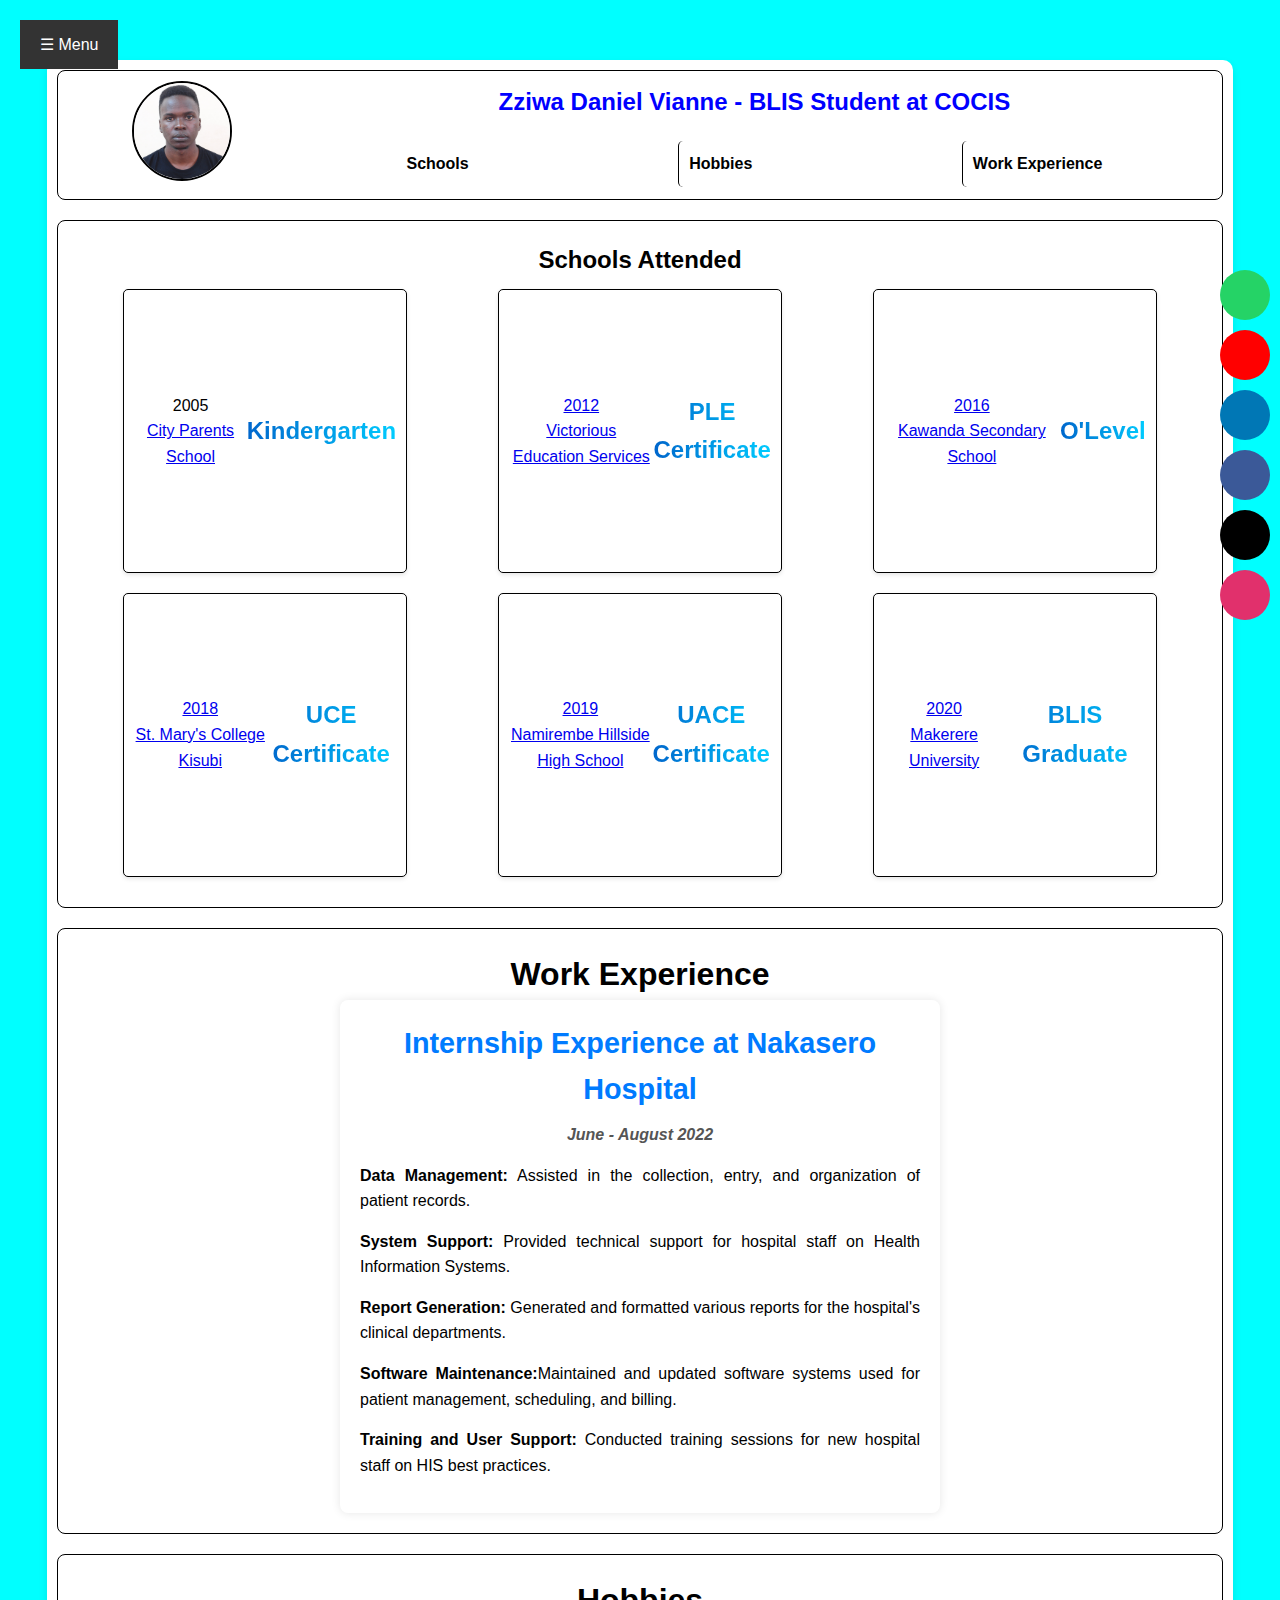
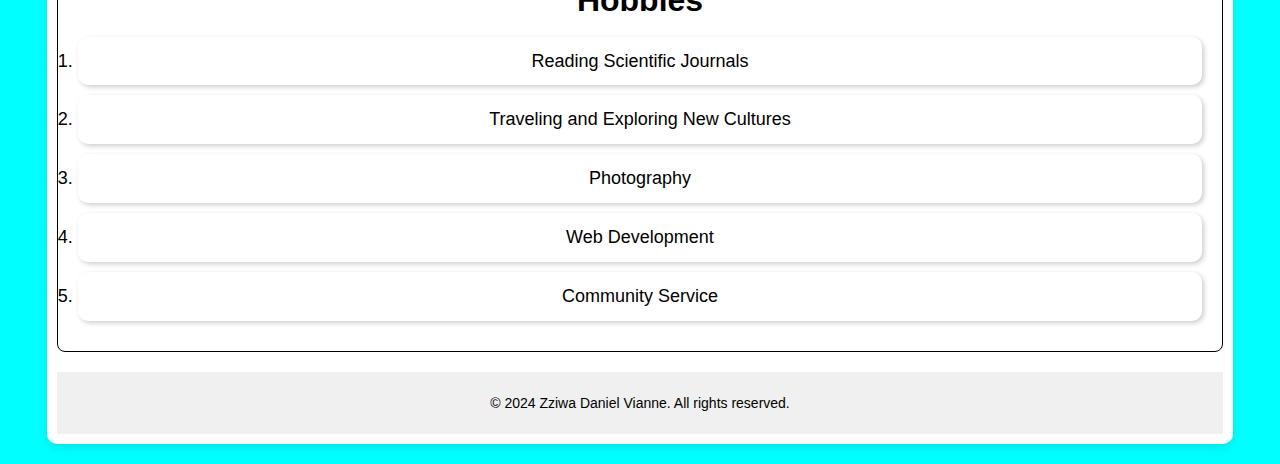
==== commit e552f451: "index.html" ====
--- a/index.html
+++ b/index.html
@@ -72,7 +72,7 @@
     <div class="school-list">
         <div class="school-item">
            <div>2005<br> <a href="https://schoolnetuganda.com/elementary/city-parents-school/" target="_blank">
-                City Parents School
+                City Parents School </div>
             </a>
             <p class="graduate-status"><b>Kindergarten</b></p>
         </div>
@@ -158,6 +158,14 @@
 	  <footer>
         <p>&copy; 2024 Zziwa Daniel Vianne. All rights reserved.</p>
     </footer>
+
+		<script>
+        function openSidebar() {
+            document.getElementById("sidebar").style.width = "250px";
+        }
+
+        function closeSidebar() {
+            document.getElementById("sidebar").style.width = "0";
 	 
 </body>
 </html>
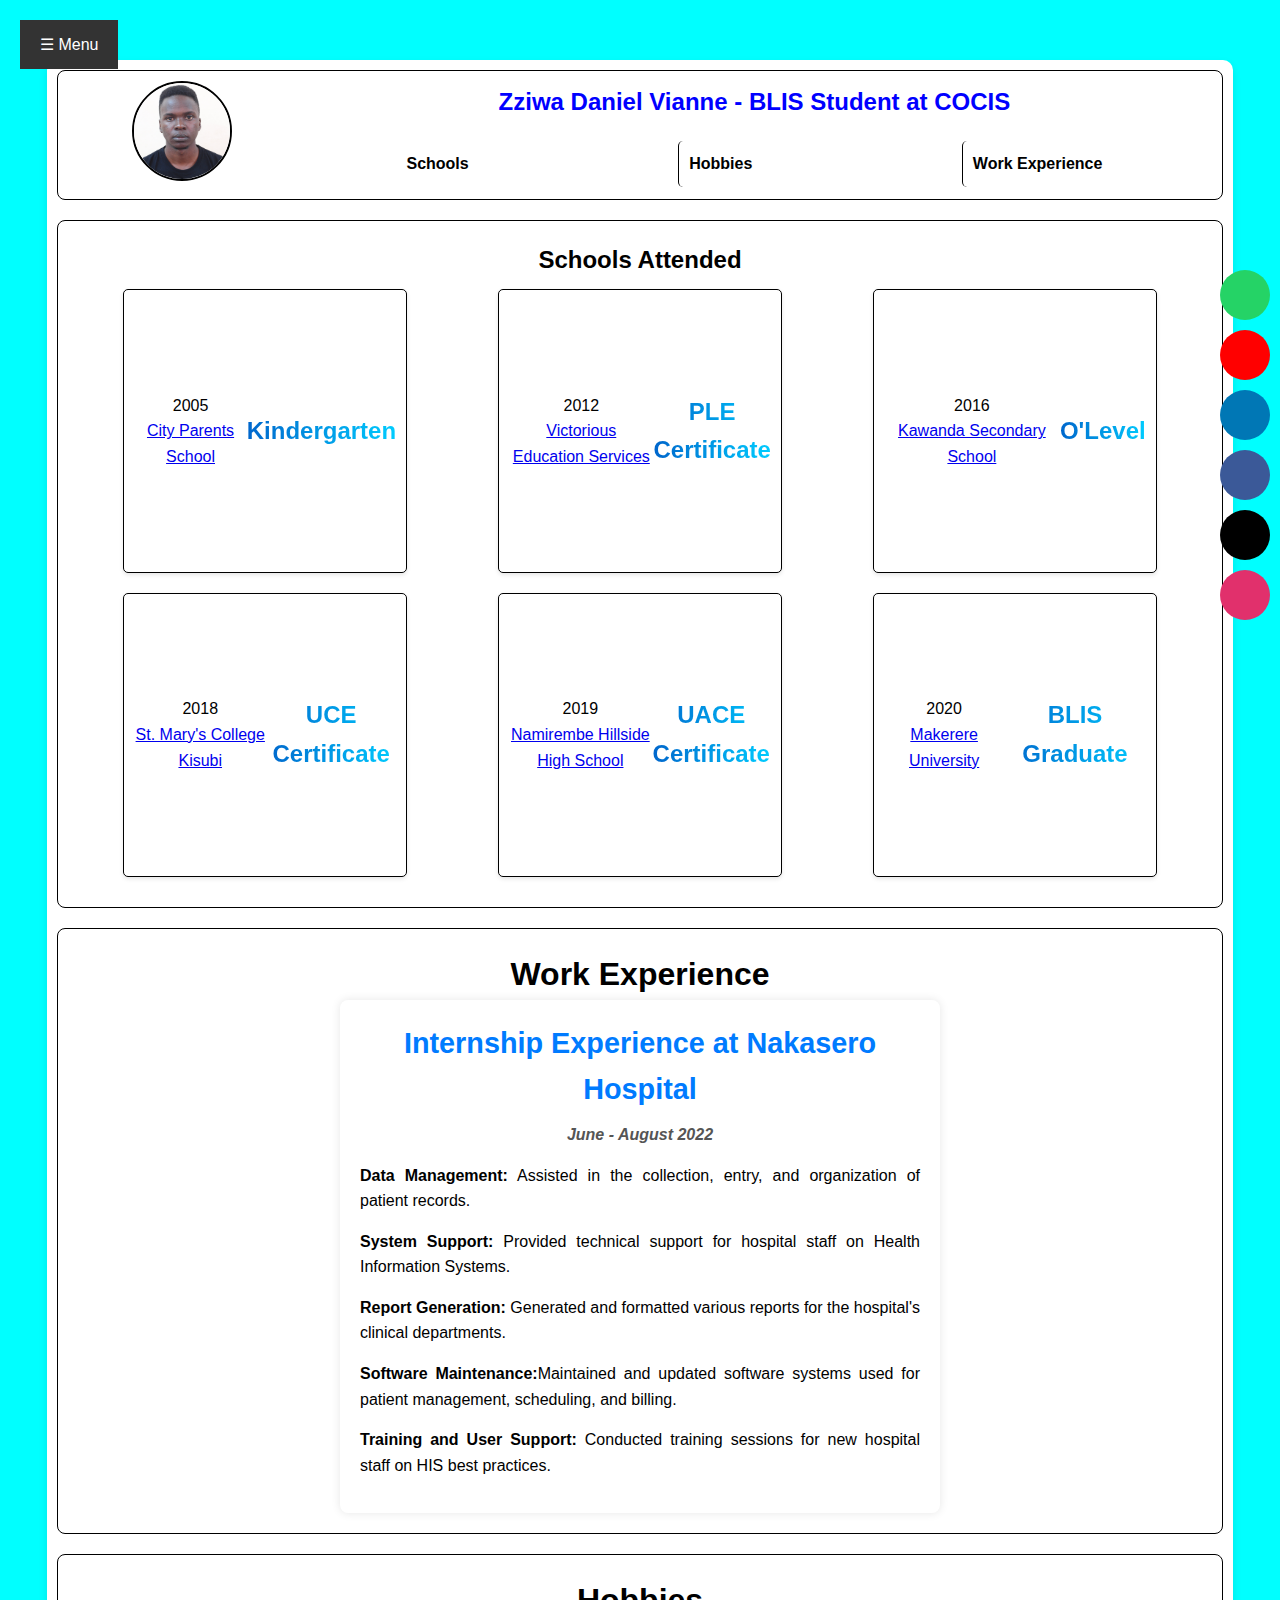
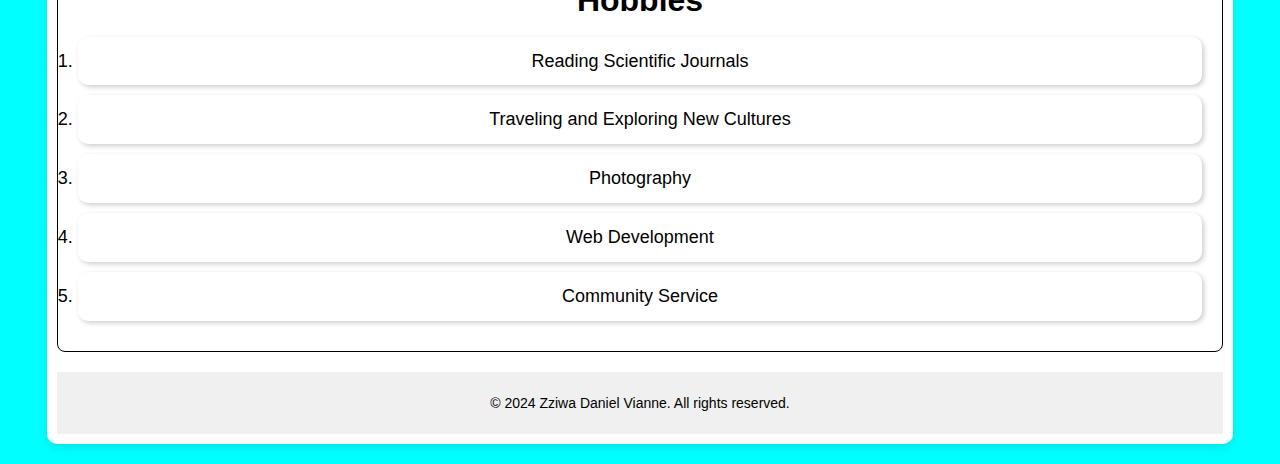
==== commit f729151f: "index.html" ====
--- a/index.html
+++ b/index.html
@@ -78,36 +78,36 @@
         </div>
         
         <div class="school-item">
-            <a href="https://victoriouseducation.co.ug/" target="_blank">
-                2012<br>Victorious Education Services
+           <div>2012<br> <a href="https://victoriouseducation.co.ug/" target="_blank">
+                Victorious Education Services </div>
             </a>
             <p class="graduate-status"><b>PLE Certificate</b></p>
         </div>
         
         <div class="school-item">
-            <a href="https://www.schoolsuganda.com/schools/kawanda-secondary-school" target="_blank">
-                2016<br>Kawanda Secondary School
+            <div>2016<br></dic><a href="https://www.schoolsuganda.com/schools/kawanda-secondary-school" target="_blank">
+                Kawanda Secondary School </div>
             </a>
             <p class="graduate-status"><b>O'Level</b></p>
         </div>
         
         <div class="school-item">
-            <a href="https://smack.sc.ug/" target="_blank">
-                2018<br>St. Mary's College Kisubi
+           <div>2018<br> <a href="https://smack.sc.ug/" target="_blank">
+                St. Mary's College Kisubi </div>
             </a>
             <p class="graduate-status"><b>UCE Certificate</b></p>
         </div>
         
         <div class="school-item">
-            <a href="https://www.namirembehillside.sc.ug/" target="_blank">
-                2019<br>Namirembe Hillside High School
+           <div>2019<br> <a href="https://www.namirembehillside.sc.ug/" target="_blank">
+                Namirembe Hillside High School </div>
             </a>
             <p class="graduate-status"><b>UACE Certificate</b></p>
         </div>
         
         <div class="school-item">
-            <a href="https://www.mak.ac.ug" target="_blank">
-                2020<br>Makerere University
+           <div>2020<br> <a href="https://www.mak.ac.ug" target="_blank">
+                Makerere University </div>
             </a>
             <p class="graduate-status"><b>BLIS Graduate</b></p>
         </div>
